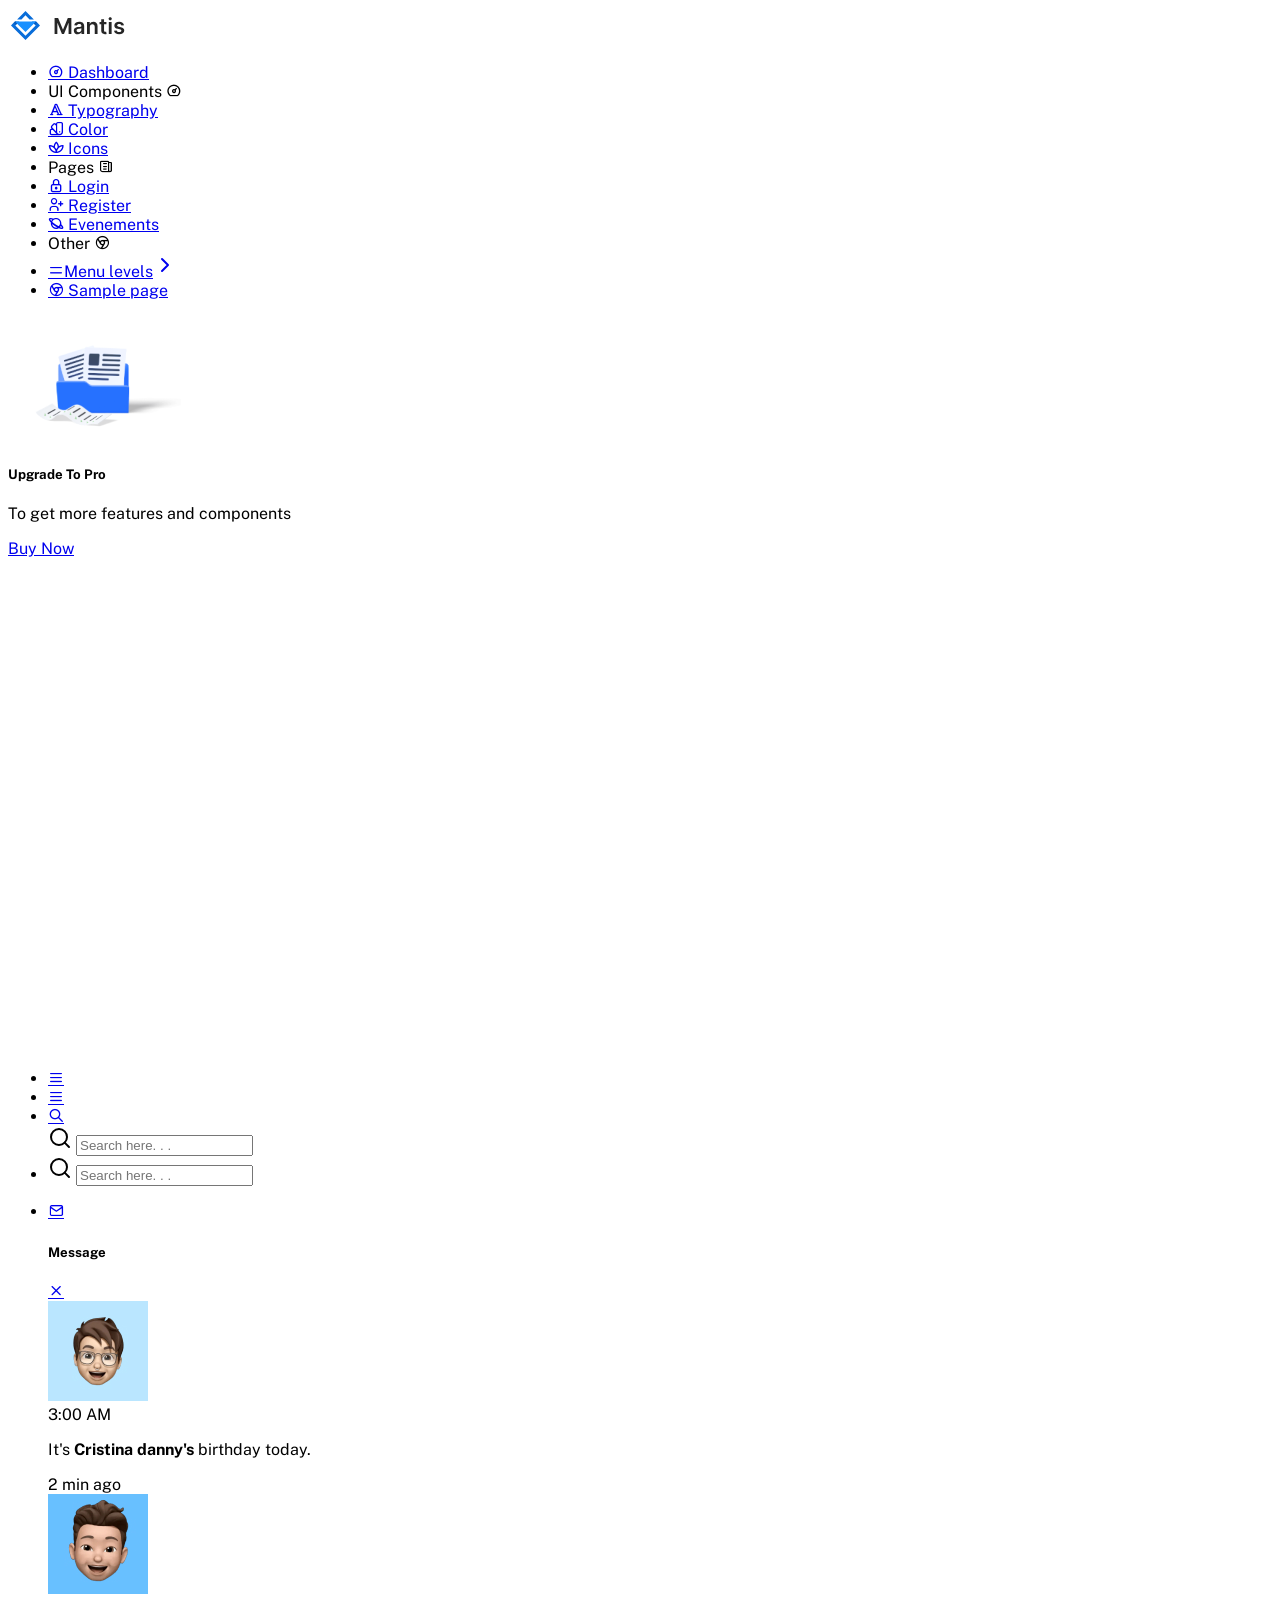
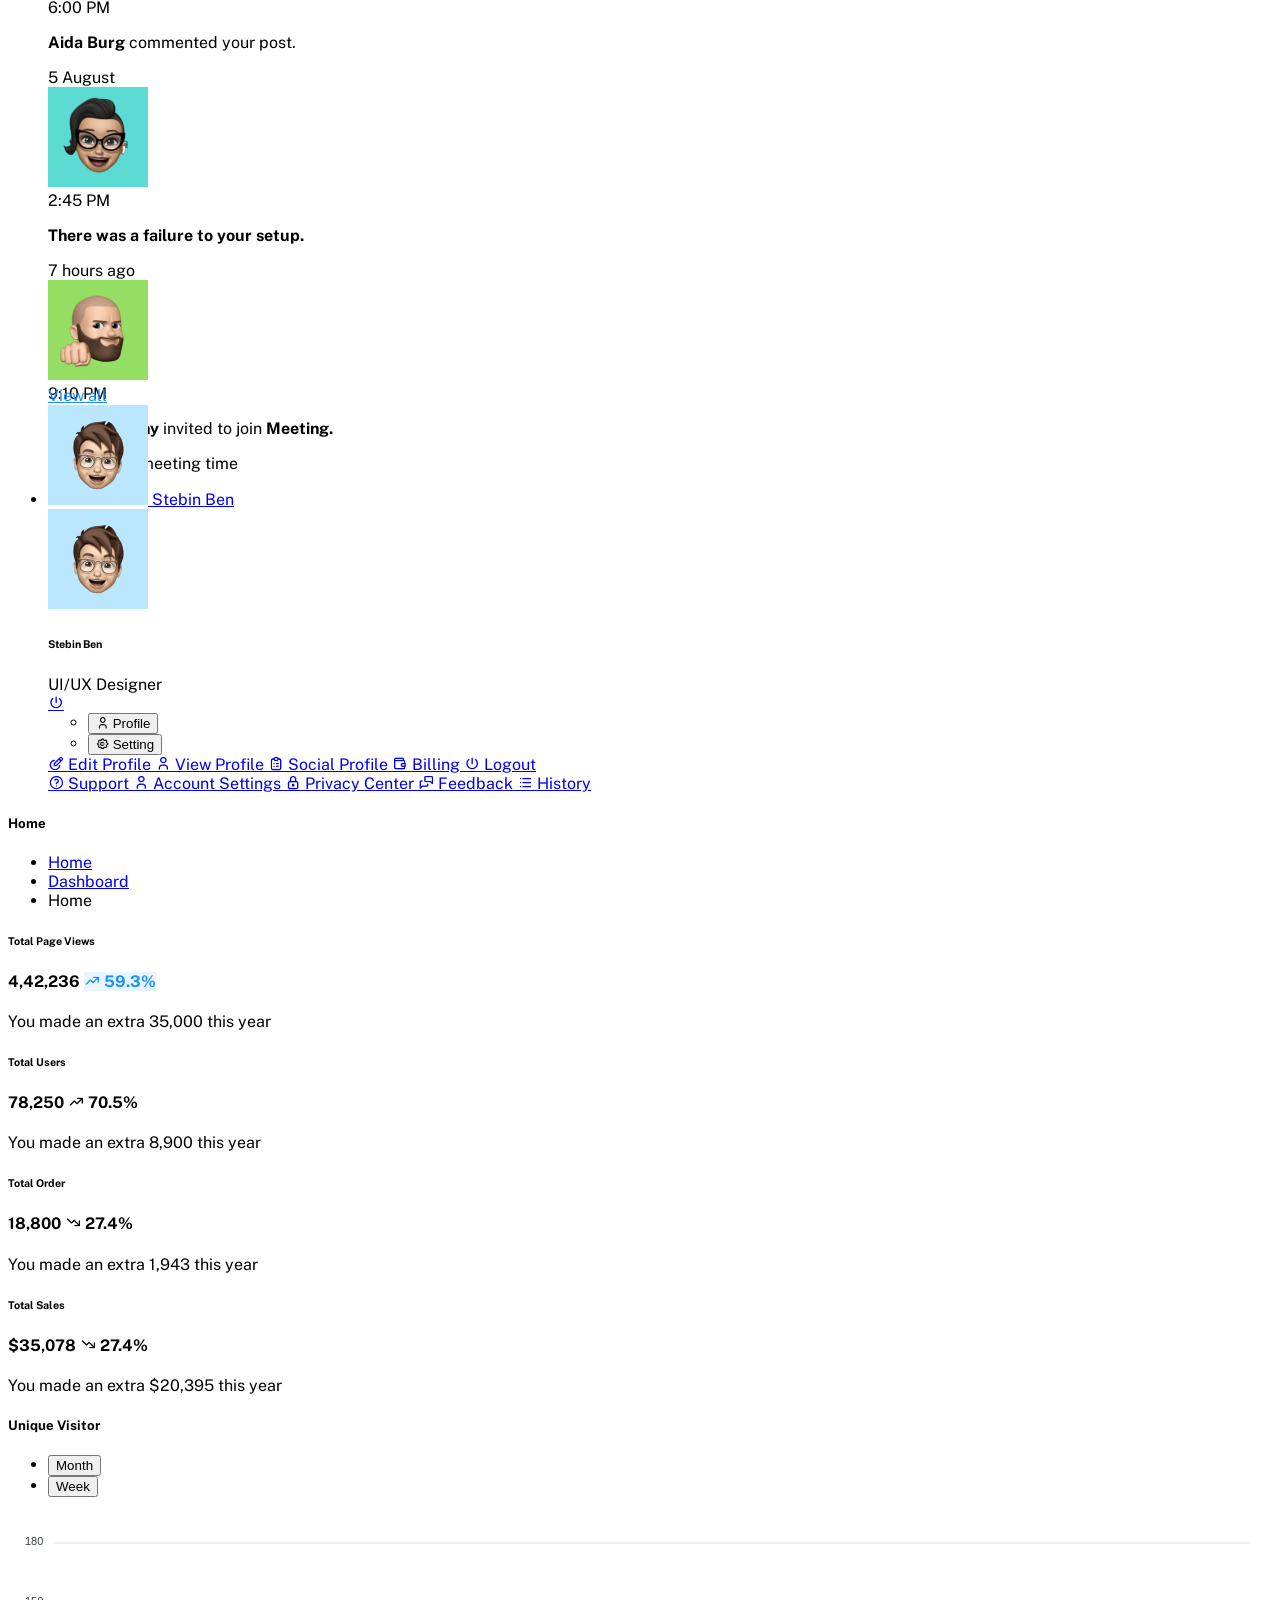
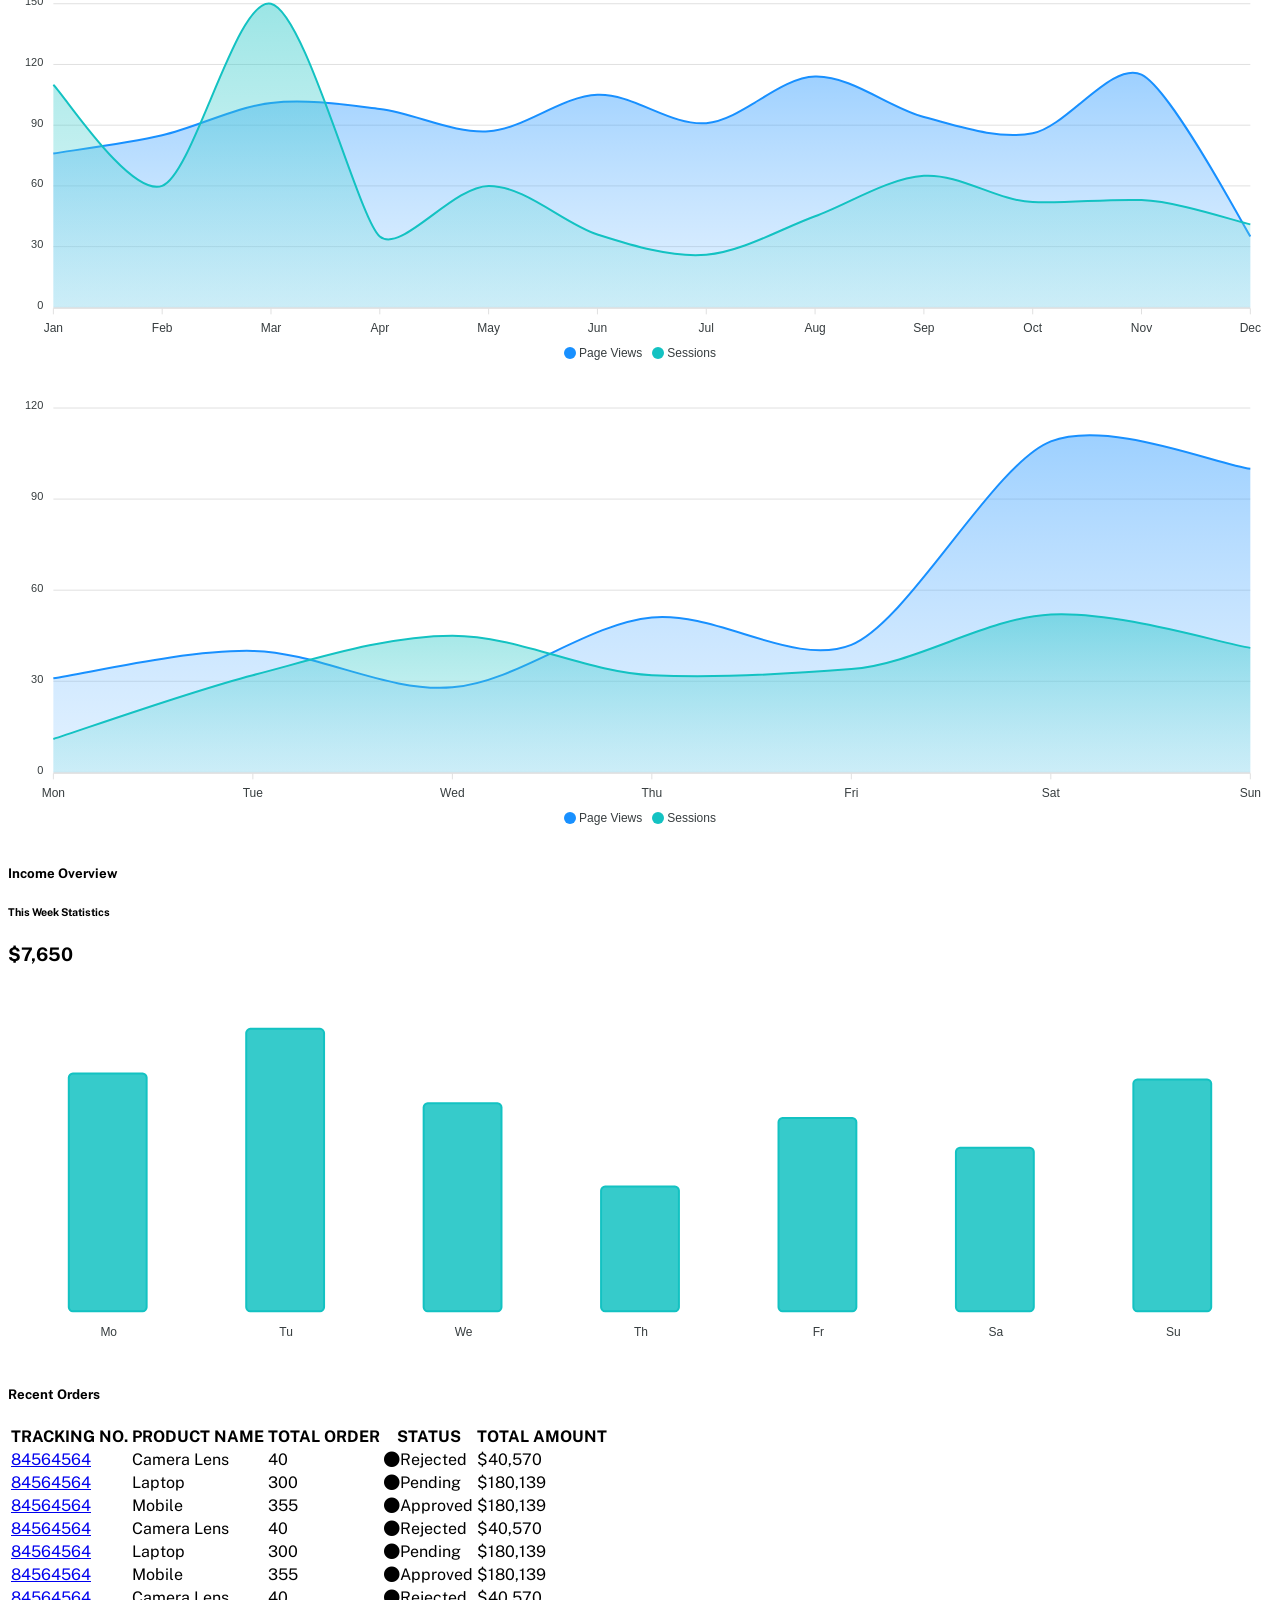
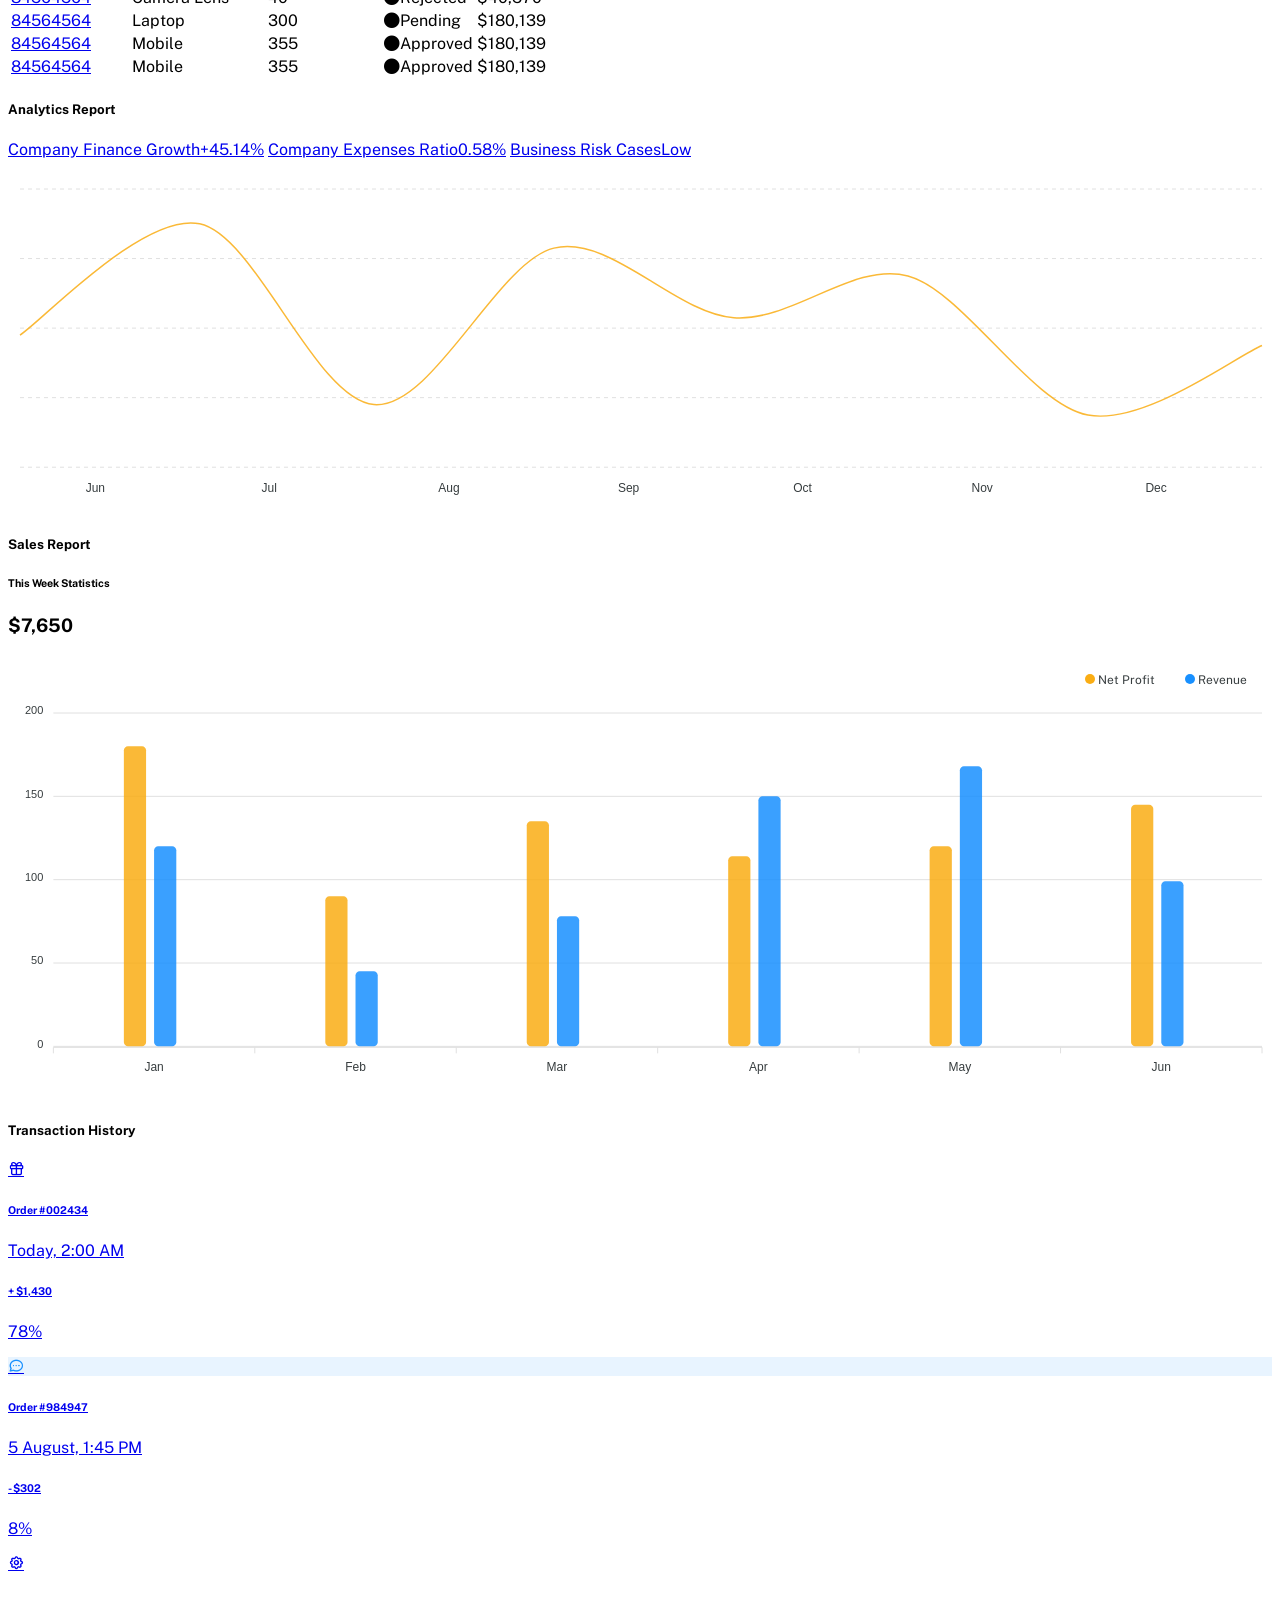
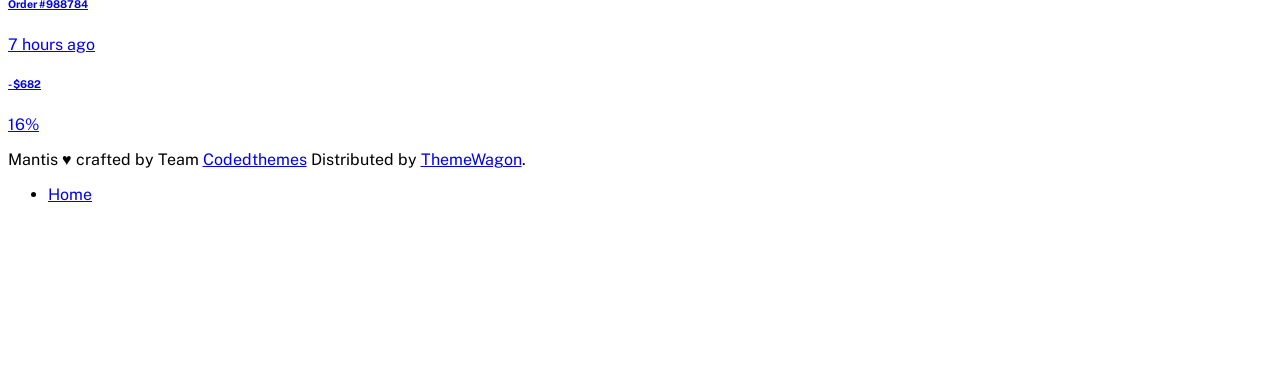
==== View/BackOffice/dashboard/index.html @ 65936fe0 "nouvelle-fonctionnalité" ====
<!DOCTYPE html>
<html lang="en">
<!-- [Head] start -->

<head>
  <title>Home | Mantis Bootstrap 5 Admin Template</title>
  <!-- [Meta] -->
  <meta charset="utf-8">
  <meta name="viewport" content="width=device-width, initial-scale=1.0, user-scalable=0, minimal-ui">
  <meta http-equiv="X-UA-Compatible" content="IE=edge">
  <meta name="description" content="Mantis is made using Bootstrap 5 design framework. Download the free admin template & use it for your project.">
  <meta name="keywords" content="Mantis, Dashboard UI Kit, Bootstrap 5, Admin Template, Admin Dashboard, CRM, CMS, Bootstrap Admin Template">
  <meta name="author" content="CodedThemes">

  <!-- [Favicon] icon -->
  <link rel="icon" href="../assets/images/favicon.svg" type="image/x-icon"> <!-- [Google Font] Family -->
<link rel="stylesheet" href="https://fonts.googleapis.com/css2?family=Public+Sans:wght@300;400;500;600;700&display=swap" id="main-font-link">
<!-- [Tabler Icons] https://tablericons.com -->
<link rel="stylesheet" href="../assets/fonts/tabler-icons.min.css" >
<!-- [Feather Icons] https://feathericons.com -->
<link rel="stylesheet" href="../assets/fonts/feather.css" >
<!-- [Font Awesome Icons] https://fontawesome.com/icons -->
<link rel="stylesheet" href="../assets/fonts/fontawesome.css" >
<!-- [Material Icons] https://fonts.google.com/icons -->
<link rel="stylesheet" href="../assets/fonts/material.css" >
<!-- [Template CSS Files] -->
<link rel="stylesheet" href="../assets/css/style.css" id="main-style-link" >
<link rel="stylesheet" href="../assets/css/style-preset.css" >

</head>
<!-- [Head] end -->
<!-- [Body] Start -->

<body data-pc-preset="preset-1" data-pc-direction="ltr" data-pc-theme="light">
  <!-- [ Pre-loader ] start -->
<div class="loader-bg">
  <div class="loader-track">
    <div class="loader-fill"></div>
  </div>
</div>
<!-- [ Pre-loader ] End -->
 <!-- [ Sidebar Menu ] start -->
<nav class="pc-sidebar">
  <div class="navbar-wrapper">
    <div class="m-header">
      <a href="../dashboard/index.html" class="b-brand text-primary">
        <!-- ========   Change your logo from here   ============ -->
        <img src="../assets/images/logo-dark.svg" class="img-fluid logo-lg" alt="logo">
      </a>
    </div>
    <div class="navbar-content">
      <ul class="pc-navbar">
        <li class="pc-item">
          <a href="../dashboard/index.html" class="pc-link">
            <span class="pc-micon"><i class="ti ti-dashboard"></i></span>
            <span class="pc-mtext">Dashboard</span>
          </a>
        </li>

        <li class="pc-item pc-caption">
          <label>UI Components</label>
          <i class="ti ti-dashboard"></i>
        </li>
        <li class="pc-item">
          <a href="../elements/bc_typography.html" class="pc-link">
            <span class="pc-micon"><i class="ti ti-typography"></i></span>
            <span class="pc-mtext">Typography</span>
          </a>
        </li>
        <li class="pc-item">
          <a href="../elements/bc_color.html" class="pc-link">
            <span class="pc-micon"><i class="ti ti-color-swatch"></i></span>
            <span class="pc-mtext">Color</span>
          </a>
        </li>
        <li class="pc-item">
          <a href="../elements/icon-tabler.html" class="pc-link">
            <span class="pc-micon"><i class="ti ti-plant-2"></i></span>
            <span class="pc-mtext">Icons</span>
          </a>
        </li>

        <li class="pc-item pc-caption">
          <label>Pages</label>
          <i class="ti ti-news"></i>
        </li>
        <li class="pc-item">
          <a href="../pages/login.html" class="pc-link">
            <span class="pc-micon"><i class="ti ti-lock"></i></span>
            <span class="pc-mtext">Login</span>
          </a>
        </li>
        <li class="pc-item">
          <a href="../pages/register.html" class="pc-link">
            <span class="pc-micon"><i class="ti ti-user-plus"></i></span>
            <span class="pc-mtext">Register</span>
          </a>
        </li>
        <li class="pc-item">
          <a href="../pages/event.php" class="pc-link">
            <span class="pc-micon"><i class="ti ti-planet"></i></span>
            <span class="pc-mtext">Evenements</span>
          </a>
        </li>

        <li class="pc-item pc-caption">
          <label>Other</label>
          <i class="ti ti-brand-chrome"></i>
        </li>
        <li class="pc-item pc-hasmenu">
          <a href="#!" class="pc-link"><span class="pc-micon"><i class="ti ti-menu"></i></span><span class="pc-mtext">Menu
              levels</span><span class="pc-arrow"><i data-feather="chevron-right"></i></span></a>
          <ul class="pc-submenu">
            <li class="pc-item"><a class="pc-link" href="#!">Level 2.1</a></li>
            <li class="pc-item pc-hasmenu">
              <a href="#!" class="pc-link">Level 2.2<span class="pc-arrow"><i data-feather="chevron-right"></i></span></a>
              <ul class="pc-submenu">
                <li class="pc-item"><a class="pc-link" href="#!">Level 3.1</a></li>
                <li class="pc-item"><a class="pc-link" href="#!">Level 3.2</a></li>
                <li class="pc-item pc-hasmenu">
                  <a href="#!" class="pc-link">Level 3.3<span class="pc-arrow"><i data-feather="chevron-right"></i></span></a>
                  <ul class="pc-submenu">
                    <li class="pc-item"><a class="pc-link" href="#!">Level 4.1</a></li>
                    <li class="pc-item"><a class="pc-link" href="#!">Level 4.2</a></li>
                  </ul>
                </li>
              </ul>
            </li>
            <li class="pc-item pc-hasmenu">
              <a href="#!" class="pc-link">Level 2.3<span class="pc-arrow"><i data-feather="chevron-right"></i></span></a>
              <ul class="pc-submenu">
                <li class="pc-item"><a class="pc-link" href="#!">Level 3.1</a></li>
                <li class="pc-item"><a class="pc-link" href="#!">Level 3.2</a></li>
                <li class="pc-item pc-hasmenu">
                  <a href="#!" class="pc-link">Level 3.3<span class="pc-arrow"><i data-feather="chevron-right"></i></span></a>
                  <ul class="pc-submenu">
                    <li class="pc-item"><a class="pc-link" href="#!">Level 4.1</a></li>
                    <li class="pc-item"><a class="pc-link" href="#!">Level 4.2</a></li>
                  </ul>
                </li>
              </ul>
            </li>
          </ul>
        </li>
        <li class="pc-item">
          <a href="../other/sample-page.html" class="pc-link">
            <span class="pc-micon"><i class="ti ti-brand-chrome"></i></span>
            <span class="pc-mtext">Sample page</span>
          </a>
        </li>
      </ul>
      <div class="card text-center">
        <div class="card-body">
          <img src="../assets/images/img-navbar-card.png" alt="images" class="img-fluid mb-2">
          <h5>Upgrade To Pro</h5>
          <p>To get more features and components</p>
          <a href="https://codedthemes.com/item/berry-bootstrap-5-admin-template/" target="_blank"
          class="btn btn-success">Buy Now</a>
        </div>
      </div>
    </div>
  </div>
</nav>
<!-- [ Sidebar Menu ] end --> <!-- [ Header Topbar ] start -->
<header class="pc-header">
  <div class="header-wrapper"> <!-- [Mobile Media Block] start -->
<div class="me-auto pc-mob-drp">
  <ul class="list-unstyled">
    <!-- ======= Menu collapse Icon ===== -->
    <li class="pc-h-item pc-sidebar-collapse">
      <a href="#" class="pc-head-link ms-0" id="sidebar-hide">
        <i class="ti ti-menu-2"></i>
      </a>
    </li>
    <li class="pc-h-item pc-sidebar-popup">
      <a href="#" class="pc-head-link ms-0" id="mobile-collapse">
        <i class="ti ti-menu-2"></i>
      </a>
    </li>
    <li class="dropdown pc-h-item d-inline-flex d-md-none">
      <a
        class="pc-head-link dropdown-toggle arrow-none m-0"
        data-bs-toggle="dropdown"
        href="#"
        role="button"
        aria-haspopup="false"
        aria-expanded="false"
      >
        <i class="ti ti-search"></i>
      </a>
      <div class="dropdown-menu pc-h-dropdown drp-search">
        <form class="px-3">
          <div class="form-group mb-0 d-flex align-items-center">
            <i data-feather="search"></i>
            <input type="search" class="form-control border-0 shadow-none" placeholder="Search here. . .">
          </div>
        </form>
      </div>
    </li>
    <li class="pc-h-item d-none d-md-inline-flex">
      <form class="header-search">
        <i data-feather="search" class="icon-search"></i>
        <input type="search" class="form-control" placeholder="Search here. . .">
      </form>
    </li>
  </ul>
</div>
<!-- [Mobile Media Block end] -->
<div class="ms-auto">
  <ul class="list-unstyled">
    <li class="dropdown pc-h-item">
      <a
        class="pc-head-link dropdown-toggle arrow-none me-0"
        data-bs-toggle="dropdown"
        href="#"
        role="button"
        aria-haspopup="false"
        aria-expanded="false"
      >
        <i class="ti ti-mail"></i>
      </a>
      <div class="dropdown-menu dropdown-notification dropdown-menu-end pc-h-dropdown">
        <div class="dropdown-header d-flex align-items-center justify-content-between">
          <h5 class="m-0">Message</h5>
          <a href="#!" class="pc-head-link bg-transparent"><i class="ti ti-x text-danger"></i></a>
        </div>
        <div class="dropdown-divider"></div>
        <div class="dropdown-header px-0 text-wrap header-notification-scroll position-relative" style="max-height: calc(100vh - 215px)">
          <div class="list-group list-group-flush w-100">
            <a class="list-group-item list-group-item-action">
              <div class="d-flex">
                <div class="flex-shrink-0">
                  <img src="../assets/images/user/avatar-2.jpg" alt="user-image" class="user-avtar">
                </div>
                <div class="flex-grow-1 ms-1">
                  <span class="float-end text-muted">3:00 AM</span>
                  <p class="text-body mb-1">It's <b>Cristina danny's</b> birthday today.</p>
                  <span class="text-muted">2 min ago</span>
                </div>
              </div>
            </a>
            <a class="list-group-item list-group-item-action">
              <div class="d-flex">
                <div class="flex-shrink-0">
                  <img src="../assets/images/user/avatar-1.jpg" alt="user-image" class="user-avtar">
                </div>
                <div class="flex-grow-1 ms-1">
                  <span class="float-end text-muted">6:00 PM</span>
                  <p class="text-body mb-1"><b>Aida Burg</b> commented your post.</p>
                  <span class="text-muted">5 August</span>
                </div>
              </div>
            </a>
            <a class="list-group-item list-group-item-action">
              <div class="d-flex">
                <div class="flex-shrink-0">
                  <img src="../assets/images/user/avatar-3.jpg" alt="user-image" class="user-avtar">
                </div>
                <div class="flex-grow-1 ms-1">
                  <span class="float-end text-muted">2:45 PM</span>
                  <p class="text-body mb-1"><b>There was a failure to your setup.</b></p>
                  <span class="text-muted">7 hours ago</span>
                </div>
              </div>
            </a>
            <a class="list-group-item list-group-item-action">
              <div class="d-flex">
                <div class="flex-shrink-0">
                  <img src="../assets/images/user/avatar-4.jpg" alt="user-image" class="user-avtar">
                </div>
                <div class="flex-grow-1 ms-1">
                  <span class="float-end text-muted">9:10 PM</span>
                  <p class="text-body mb-1"><b>Cristina Danny </b> invited to join <b> Meeting.</b></p>
                  <span class="text-muted">Daily scrum meeting time</span>
                </div>
              </div>
            </a>
          </div>
        </div>
        <div class="dropdown-divider"></div>
        <div class="text-center py-2">
          <a href="#!" class="link-primary">View all</a>
        </div>
      </div>
    </li>
    <li class="dropdown pc-h-item header-user-profile">
      <a
        class="pc-head-link dropdown-toggle arrow-none me-0"
        data-bs-toggle="dropdown"
        href="#"
        role="button"
        aria-haspopup="false"
        data-bs-auto-close="outside"
        aria-expanded="false"
      >
        <img src="../assets/images/user/avatar-2.jpg" alt="user-image" class="user-avtar">
        <span>Stebin Ben</span>
      </a>
      <div class="dropdown-menu dropdown-user-profile dropdown-menu-end pc-h-dropdown">
        <div class="dropdown-header">
          <div class="d-flex mb-1">
            <div class="flex-shrink-0">
              <img src="../assets/images/user/avatar-2.jpg" alt="user-image" class="user-avtar wid-35">
            </div>
            <div class="flex-grow-1 ms-3">
              <h6 class="mb-1">Stebin Ben</h6>
              <span>UI/UX Designer</span>
            </div>
            <a href="#!" class="pc-head-link bg-transparent"><i class="ti ti-power text-danger"></i></a>
          </div>
        </div>
        <ul class="nav drp-tabs nav-fill nav-tabs" id="mydrpTab" role="tablist">
          <li class="nav-item" role="presentation">
            <button
              class="nav-link active"
              id="drp-t1"
              data-bs-toggle="tab"
              data-bs-target="#drp-tab-1"
              type="button"
              role="tab"
              aria-controls="drp-tab-1"
              aria-selected="true"
              ><i class="ti ti-user"></i> Profile</button
            >
          </li>
          <li class="nav-item" role="presentation">
            <button
              class="nav-link"
              id="drp-t2"
              data-bs-toggle="tab"
              data-bs-target="#drp-tab-2"
              type="button"
              role="tab"
              aria-controls="drp-tab-2"
              aria-selected="false"
              ><i class="ti ti-settings"></i> Setting</button
            >
          </li>
        </ul>
        <div class="tab-content" id="mysrpTabContent">
          <div class="tab-pane fade show active" id="drp-tab-1" role="tabpanel" aria-labelledby="drp-t1" tabindex="0">
            <a href="#!" class="dropdown-item">
              <i class="ti ti-edit-circle"></i>
              <span>Edit Profile</span>
            </a>
            <a href="#!" class="dropdown-item">
              <i class="ti ti-user"></i>
              <span>View Profile</span>
            </a>
            <a href="#!" class="dropdown-item">
              <i class="ti ti-clipboard-list"></i>
              <span>Social Profile</span>
            </a>
            <a href="#!" class="dropdown-item">
              <i class="ti ti-wallet"></i>
              <span>Billing</span>
            </a>
            <a href="#!" class="dropdown-item">
              <i class="ti ti-power"></i>
              <span>Logout</span>
            </a>
          </div>
          <div class="tab-pane fade" id="drp-tab-2" role="tabpanel" aria-labelledby="drp-t2" tabindex="0">
            <a href="#!" class="dropdown-item">
              <i class="ti ti-help"></i>
              <span>Support</span>
            </a>
            <a href="#!" class="dropdown-item">
              <i class="ti ti-user"></i>
              <span>Account Settings</span>
            </a>
            <a href="#!" class="dropdown-item">
              <i class="ti ti-lock"></i>
              <span>Privacy Center</span>
            </a>
            <a href="#!" class="dropdown-item">
              <i class="ti ti-messages"></i>
              <span>Feedback</span>
            </a>
            <a href="#!" class="dropdown-item">
              <i class="ti ti-list"></i>
              <span>History</span>
            </a>
          </div>
        </div>
      </div>
    </li>
  </ul>
</div>
 </div>
</header>
<!-- [ Header ] end -->



  <!-- [ Main Content ] start -->
  <div class="pc-container">
    <div class="pc-content">
      <!-- [ breadcrumb ] start -->
      <div class="page-header">
        <div class="page-block">
          <div class="row align-items-center">
            <div class="col-md-12">
              <div class="page-header-title">
                <h5 class="m-b-10">Home</h5>
              </div>
              <ul class="breadcrumb">
                <li class="breadcrumb-item"><a href="../dashboard/index.html">Home</a></li>
                <li class="breadcrumb-item"><a href="javascript: void(0)">Dashboard</a></li>
                <li class="breadcrumb-item" aria-current="page">Home</li>
              </ul>
            </div>
          </div>
        </div>
      </div>
      <!-- [ breadcrumb ] end -->
      <!-- [ Main Content ] start -->
      <div class="row">
        <!-- [ sample-page ] start -->
        <div class="col-md-6 col-xl-3">
          <div class="card">
            <div class="card-body">
              <h6 class="mb-2 f-w-400 text-muted">Total Page Views</h6>
              <h4 class="mb-3">4,42,236 <span class="badge bg-light-primary border border-primary"><i
                    class="ti ti-trending-up"></i> 59.3%</span></h4>
              <p class="mb-0 text-muted text-sm">You made an extra <span class="text-primary">35,000</span> this year
              </p>
            </div>
          </div>
        </div>
        <div class="col-md-6 col-xl-3">
          <div class="card">
            <div class="card-body">
              <h6 class="mb-2 f-w-400 text-muted">Total Users</h6>
              <h4 class="mb-3">78,250 <span class="badge bg-light-success border border-success"><i
                    class="ti ti-trending-up"></i> 70.5%</span></h4>
              <p class="mb-0 text-muted text-sm">You made an extra <span class="text-success">8,900</span> this year</p>
            </div>
          </div>
        </div>
        <div class="col-md-6 col-xl-3">
          <div class="card">
            <div class="card-body">
              <h6 class="mb-2 f-w-400 text-muted">Total Order</h6>
              <h4 class="mb-3">18,800 <span class="badge bg-light-warning border border-warning"><i
                    class="ti ti-trending-down"></i> 27.4%</span></h4>
              <p class="mb-0 text-muted text-sm">You made an extra <span class="text-warning">1,943</span> this year</p>
            </div>
          </div>
        </div>
        <div class="col-md-6 col-xl-3">
          <div class="card">
            <div class="card-body">
              <h6 class="mb-2 f-w-400 text-muted">Total Sales</h6>
              <h4 class="mb-3">$35,078 <span class="badge bg-light-danger border border-danger"><i
                    class="ti ti-trending-down"></i> 27.4%</span></h4>
              <p class="mb-0 text-muted text-sm">You made an extra <span class="text-danger">$20,395</span> this year
              </p>
            </div>
          </div>
        </div>

        <div class="col-md-12 col-xl-8">
          <div class="d-flex align-items-center justify-content-between mb-3">
            <h5 class="mb-0">Unique Visitor</h5>
            <ul class="nav nav-pills justify-content-end mb-0" id="chart-tab-tab" role="tablist">
              <li class="nav-item" role="presentation">
                <button class="nav-link" id="chart-tab-home-tab" data-bs-toggle="pill" data-bs-target="#chart-tab-home"
                  type="button" role="tab" aria-controls="chart-tab-home" aria-selected="true">Month</button>
              </li>
              <li class="nav-item" role="presentation">
                <button class="nav-link active" id="chart-tab-profile-tab" data-bs-toggle="pill"
                  data-bs-target="#chart-tab-profile" type="button" role="tab" aria-controls="chart-tab-profile"
                  aria-selected="false">Week</button>
              </li>
            </ul>
          </div>
          <div class="card">
            <div class="card-body">
              <div class="tab-content" id="chart-tab-tabContent">
                <div class="tab-pane" id="chart-tab-home" role="tabpanel" aria-labelledby="chart-tab-home-tab"
                  tabindex="0">
                  <div id="visitor-chart-1"></div>
                </div>
                <div class="tab-pane show active" id="chart-tab-profile" role="tabpanel"
                  aria-labelledby="chart-tab-profile-tab" tabindex="0">
                  <div id="visitor-chart"></div>
                </div>
              </div>
            </div>
          </div>
        </div>
        <div class="col-md-12 col-xl-4">
          <h5 class="mb-3">Income Overview</h5>
          <div class="card">
            <div class="card-body">
              <h6 class="mb-2 f-w-400 text-muted">This Week Statistics</h6>
              <h3 class="mb-3">$7,650</h3>
              <div id="income-overview-chart"></div>
            </div>
          </div>
        </div>

        <div class="col-md-12 col-xl-8">
          <h5 class="mb-3">Recent Orders</h5>
          <div class="card tbl-card">
            <div class="card-body">
              <div class="table-responsive">
                <table class="table table-hover table-borderless mb-0">
                  <thead>
                    <tr>
                      <th>TRACKING NO.</th>
                      <th>PRODUCT NAME</th>
                      <th>TOTAL ORDER</th>
                      <th>STATUS</th>
                      <th class="text-end">TOTAL AMOUNT</th>
                    </tr>
                  </thead>
                  <tbody>
                    <tr>
                      <td><a href="#" class="text-muted">84564564</a></td>
                      <td>Camera Lens</td>
                      <td>40</td>
                      <td><span class="d-flex align-items-center gap-2"><i
                            class="fas fa-circle text-danger f-10 m-r-5"></i>Rejected</span>
                      </td>
                      <td class="text-end">$40,570</td>
                    </tr>
                    <tr>
                      <td><a href="#" class="text-muted">84564564</a></td>
                      <td>Laptop</td>
                      <td>300</td>
                      <td><span class="d-flex align-items-center gap-2"><i
                            class="fas fa-circle text-warning f-10 m-r-5"></i>Pending</span>
                      </td>
                      <td class="text-end">$180,139</td>
                    </tr>
                    <tr>
                      <td><a href="#" class="text-muted">84564564</a></td>
                      <td>Mobile</td>
                      <td>355</td>
                      <td><span class="d-flex align-items-center gap-2"><i
                            class="fas fa-circle text-success f-10 m-r-5"></i>Approved</span></td>
                      <td class="text-end">$180,139</td>
                    </tr>
                    <tr>
                      <td><a href="#" class="text-muted">84564564</a></td>
                      <td>Camera Lens</td>
                      <td>40</td>
                      <td><span class="d-flex align-items-center gap-2"><i
                            class="fas fa-circle text-danger f-10 m-r-5"></i>Rejected</span>
                      </td>
                      <td class="text-end">$40,570</td>
                    </tr>
                    <tr>
                      <td><a href="#" class="text-muted">84564564</a></td>
                      <td>Laptop</td>
                      <td>300</td>
                      <td><span class="d-flex align-items-center gap-2"><i
                            class="fas fa-circle text-warning f-10 m-r-5"></i>Pending</span>
                      </td>
                      <td class="text-end">$180,139</td>
                    </tr>
                    <tr>
                      <td><a href="#" class="text-muted">84564564</a></td>
                      <td>Mobile</td>
                      <td>355</td>
                      <td><span class="d-flex align-items-center gap-2"><i
                            class="fas fa-circle text-success f-10 m-r-5"></i>Approved</span></td>
                      <td class="text-end">$180,139</td>
                    </tr>
                    <tr>
                      <td><a href="#" class="text-muted">84564564</a></td>
                      <td>Camera Lens</td>
                      <td>40</td>
                      <td><span class="d-flex align-items-center gap-2"><i
                            class="fas fa-circle text-danger f-10 m-r-5"></i>Rejected</span>
                      </td>
                      <td class="text-end">$40,570</td>
                    </tr>
                    <tr>
                      <td><a href="#" class="text-muted">84564564</a></td>
                      <td>Laptop</td>
                      <td>300</td>
                      <td><span class="d-flex align-items-center gap-2"><i
                            class="fas fa-circle text-warning f-10 m-r-5"></i>Pending</span>
                      </td>
                      <td class="text-end">$180,139</td>
                    </tr>
                    <tr>
                      <td><a href="#" class="text-muted">84564564</a></td>
                      <td>Mobile</td>
                      <td>355</td>
                      <td><span class="d-flex align-items-center gap-2"><i
                            class="fas fa-circle text-success f-10 m-r-5"></i>Approved</span></td>
                      <td class="text-end">$180,139</td>
                    </tr>
                    <tr>
                      <td><a href="#" class="text-muted">84564564</a></td>
                      <td>Mobile</td>
                      <td>355</td>
                      <td><span class="d-flex align-items-center gap-2"><i
                            class="fas fa-circle text-success f-10 m-r-5"></i>Approved</span></td>
                      <td class="text-end">$180,139</td>
                    </tr>
                  </tbody>
                </table>
              </div>
            </div>
          </div>
        </div>
        <div class="col-md-12 col-xl-4">
          <h5 class="mb-3">Analytics Report</h5>
          <div class="card">
            <div class="list-group list-group-flush">
              <a href="#"
                class="list-group-item list-group-item-action d-flex align-items-center justify-content-between">Company
                Finance Growth<span class="h5 mb-0">+45.14%</span></a>
              <a href="#"
                class="list-group-item list-group-item-action d-flex align-items-center justify-content-between">Company
                Expenses Ratio<span class="h5 mb-0">0.58%</span></a>
              <a href="#"
                class="list-group-item list-group-item-action d-flex align-items-center justify-content-between">Business
                Risk Cases<span class="h5 mb-0">Low</span></a>
            </div>
            <div class="card-body px-2">
              <div id="analytics-report-chart"></div>
            </div>
          </div>
        </div>

        <div class="col-md-12 col-xl-8">
          <h5 class="mb-3">Sales Report</h5>
          <div class="card">
            <div class="card-body">
              <h6 class="mb-2 f-w-400 text-muted">This Week Statistics</h6>
              <h3 class="mb-0">$7,650</h3>
              <div id="sales-report-chart"></div>
            </div>
          </div>
        </div>
        <div class="col-md-12 col-xl-4">
          <h5 class="mb-3">Transaction History</h5>
          <div class="card">
            <div class="list-group list-group-flush">
              <a href="#" class="list-group-item list-group-item-action">
                <div class="d-flex">
                  <div class="flex-shrink-0">
                    <div class="avtar avtar-s rounded-circle text-success bg-light-success">
                      <i class="ti ti-gift f-18"></i>
                    </div>
                  </div>
                  <div class="flex-grow-1 ms-3">
                    <h6 class="mb-1">Order #002434</h6>
                    <p class="mb-0 text-muted">Today, 2:00 AM</P>
                  </div>
                  <div class="flex-shrink-0 text-end">
                    <h6 class="mb-1">+ $1,430</h6>
                    <p class="mb-0 text-muted">78%</P>
                  </div>
                </div>
              </a>
              <a href="#" class="list-group-item list-group-item-action">
                <div class="d-flex">
                  <div class="flex-shrink-0">
                    <div class="avtar avtar-s rounded-circle text-primary bg-light-primary">
                      <i class="ti ti-message-circle f-18"></i>
                    </div>
                  </div>
                  <div class="flex-grow-1 ms-3">
                    <h6 class="mb-1">Order #984947</h6>
                    <p class="mb-0 text-muted">5 August, 1:45 PM</P>
                  </div>
                  <div class="flex-shrink-0 text-end">
                    <h6 class="mb-1">- $302</h6>
                    <p class="mb-0 text-muted">8%</P>
                  </div>
                </div>
              </a>
              <a href="#" class="list-group-item list-group-item-action">
                <div class="d-flex">
                  <div class="flex-shrink-0">
                    <div class="avtar avtar-s rounded-circle text-danger bg-light-danger">
                      <i class="ti ti-settings f-18"></i>
                    </div>
                  </div>
                  <div class="flex-grow-1 ms-3">
                    <h6 class="mb-1">Order #988784</h6>
                    <p class="mb-0 text-muted">7 hours ago</P>
                  </div>
                  <div class="flex-shrink-0 text-end">
                    <h6 class="mb-1">- $682</h6>
                    <p class="mb-0 text-muted">16%</P>
                  </div>
                </div>
              </a>
            </div>
          </div>
        </div>
      </div>
    </div>
  </div>
  <!-- [ Main Content ] end -->
  <footer class="pc-footer">
    <div class="footer-wrapper container-fluid">
      <div class="row">
        <div class="col-sm my-1">
          <p class="m-0"
            >Mantis &#9829; crafted by Team <a href="https://themeforest.net/user/codedthemes" target="_blank">Codedthemes</a> Distributed by <a href="https://themewagon.com/">ThemeWagon</a>.</p
          >
        </div>
        <div class="col-auto my-1">
          <ul class="list-inline footer-link mb-0">
            <li class="list-inline-item"><a href="../index.html">Home</a></li>
          </ul>
        </div>
      </div>
    </div>
  </footer>

  <!-- [Page Specific JS] start -->
  <script src="../assets/js/plugins/apexcharts.min.js"></script>
  <script src="../assets/js/pages/dashboard-default.js"></script>
  <!-- [Page Specific JS] end -->
  <!-- Required Js -->
  <script src="../assets/js/plugins/popper.min.js"></script>
  <script src="../assets/js/plugins/simplebar.min.js"></script>
  <script src="../assets/js/plugins/bootstrap.min.js"></script>
  <script src="../assets/js/fonts/custom-font.js"></script>
  <script src="../assets/js/pcoded.js"></script>
  <script src="../assets/js/plugins/feather.min.js"></script>

  
  
  
  
  <script>layout_change('light');</script>
  
  
  
  
  <script>change_box_container('false');</script>
  
  
  
  <script>layout_rtl_change('false');</script>
  
  
  <script>preset_change("preset-1");</script>
  
  
  <script>font_change("Public-Sans");</script>
  
    

</body>
<!-- [Body] end -->

</html>
---- View/BackOffice/assets/fonts/feather.css ----
@font-face {
  font-family: 'feather';
  src: url('feather/feather.eot?t=1525787366991'); /* IE9*/
  src: url('feather/feather.eot?t=1525787366991#iefix') format('embedded-opentype'),
    /* IE6-IE8 */ url('feather/feather.woff?t=1525787366991') format('woff'),
    /* chrome, firefox */ url('feather/feather.ttf?t=1525787366991') format('truetype'),
    /* chrome, firefox, opera, Safari, Android, iOS 4.2+*/ url('feather/feather.svg?t=1525787366991#feather') format('svg'); /* iOS 4.1- */
}

.feather {
  /* use !important to prevent issues with browser extensions that change fonts */
  font-family: 'feather' !important;
  speak: none;
  font-style: normal;
  font-weight: normal;
  font-variant: normal;
  text-transform: none;
  line-height: 1;

  /* Better Font Rendering =========== */
  -webkit-font-smoothing: antialiased;
  -moz-osx-font-smoothing: grayscale;
}

.icon-alert-octagon:before {
  content: '\e81b';
}

.icon-alert-circle:before {
  content: '\e81c';
}

.icon-activity:before {
  content: '\e81d';
}

.icon-alert-triangle:before {
  content: '\e81e';
}

.icon-align-center:before {
  content: '\e81f';
}

.icon-airplay:before {
  content: '\e820';
}

.icon-align-justify:before {
  content: '\e821';
}

.icon-align-left:before {
  content: '\e822';
}

.icon-align-right:before {
  content: '\e823';
}

.icon-arrow-down-left:before {
  content: '\e824';
}

.icon-arrow-down-right:before {
  content: '\e825';
}

.icon-anchor:before {
  content: '\e826';
}

.icon-aperture:before {
  content: '\e827';
}

.icon-arrow-left:before {
  content: '\e828';
}

.icon-arrow-right:before {
  content: '\e829';
}

.icon-arrow-down:before {
  content: '\e82a';
}

.icon-arrow-up-left:before {
  content: '\e82b';
}

.icon-arrow-up-right:before {
  content: '\e82c';
}

.icon-arrow-up:before {
  content: '\e82d';
}

.icon-award:before {
  content: '\e82e';
}

.icon-bar-chart:before {
  content: '\e82f';
}

.icon-at-sign:before {
  content: '\e830';
}

.icon-bar-chart-2:before {
  content: '\e831';
}

.icon-battery-charging:before {
  content: '\e832';
}

.icon-bell-off:before {
  content: '\e833';
}

.icon-battery:before {
  content: '\e834';
}

.icon-bluetooth:before {
  content: '\e835';
}

.icon-bell:before {
  content: '\e836';
}

.icon-book:before {
  content: '\e837';
}

.icon-briefcase:before {
  content: '\e838';
}

.icon-camera-off:before {
  content: '\e839';
}

.icon-calendar:before {
  content: '\e83a';
}

.icon-bookmark:before {
  content: '\e83b';
}

.icon-box:before {
  content: '\e83c';
}

.icon-camera:before {
  content: '\e83d';
}

.icon-check-circle:before {
  content: '\e83e';
}

.icon-check:before {
  content: '\e83f';
}

.icon-check-square:before {
  content: '\e840';
}

.icon-cast:before {
  content: '\e841';
}

.icon-chevron-down:before {
  content: '\e842';
}

.icon-chevron-left:before {
  content: '\e843';
}

.icon-chevron-right:before {
  content: '\e844';
}

.icon-chevron-up:before {
  content: '\e845';
}

.icon-chevrons-down:before {
  content: '\e846';
}

.icon-chevrons-right:before {
  content: '\e847';
}

.icon-chevrons-up:before {
  content: '\e848';
}

.icon-chevrons-left:before {
  content: '\e849';
}

.icon-circle:before {
  content: '\e84a';
}

.icon-clipboard:before {
  content: '\e84b';
}

.icon-chrome:before {
  content: '\e84c';
}

.icon-clock:before {
  content: '\e84d';
}

.icon-cloud-lightning:before {
  content: '\e84e';
}

.icon-cloud-drizzle:before {
  content: '\e84f';
}

.icon-cloud-rain:before {
  content: '\e850';
}

.icon-cloud-off:before {
  content: '\e851';
}

.icon-codepen:before {
  content: '\e852';
}

.icon-cloud-snow:before {
  content: '\e853';
}

.icon-compass:before {
  content: '\e854';
}

.icon-copy:before {
  content: '\e855';
}

.icon-corner-down-right:before {
  content: '\e856';
}

.icon-corner-down-left:before {
  content: '\e857';
}

.icon-corner-left-down:before {
  content: '\e858';
}

.icon-corner-left-up:before {
  content: '\e859';
}

.icon-corner-up-left:before {
  content: '\e85a';
}

.icon-corner-up-right:before {
  content: '\e85b';
}

.icon-corner-right-down:before {
  content: '\e85c';
}

.icon-corner-right-up:before {
  content: '\e85d';
}

.icon-cpu:before {
  content: '\e85e';
}

.icon-credit-card:before {
  content: '\e85f';
}

.icon-crosshair:before {
  content: '\e860';
}

.icon-disc:before {
  content: '\e861';
}

.icon-delete:before {
  content: '\e862';
}

.icon-download-cloud:before {
  content: '\e863';
}

.icon-download:before {
  content: '\e864';
}

.icon-droplet:before {
  content: '\e865';
}

.icon-edit-2:before {
  content: '\e866';
}

.icon-edit:before {
  content: '\e867';
}

.icon-edit-1:before {
  content: '\e868';
}

.icon-external-link:before {
  content: '\e869';
}

.icon-eye:before {
  content: '\e86a';
}

.icon-feather:before {
  content: '\e86b';
}

.icon-facebook:before {
  content: '\e86c';
}

.icon-file-minus:before {
  content: '\e86d';
}

.icon-eye-off:before {
  content: '\e86e';
}

.icon-fast-forward:before {
  content: '\e86f';
}

.icon-file-text:before {
  content: '\e870';
}

.icon-film:before {
  content: '\e871';
}

.icon-file:before {
  content: '\e872';
}

.icon-file-plus:before {
  content: '\e873';
}

.icon-folder:before {
  content: '\e874';
}

.icon-filter:before {
  content: '\e875';
}

.icon-flag:before {
  content: '\e876';
}

.icon-globe:before {
  content: '\e877';
}

.icon-grid:before {
  content: '\e878';
}

.icon-heart:before {
  content: '\e879';
}

.icon-home:before {
  content: '\e87a';
}

.icon-github:before {
  content: '\e87b';
}

.icon-image:before {
  content: '\e87c';
}

.icon-inbox:before {
  content: '\e87d';
}

.icon-layers:before {
  content: '\e87e';
}

.icon-info:before {
  content: '\e87f';
}

.icon-instagram:before {
  content: '\e880';
}

.icon-layout:before {
  content: '\e881';
}

.icon-link-2:before {
  content: '\e882';
}

.icon-life-buoy:before {
  content: '\e883';
}

.icon-link:before {
  content: '\e884';
}

.icon-log-in:before {
  content: '\e885';
}

.icon-list:before {
  content: '\e886';
}

.icon-lock:before {
  content: '\e887';
}

.icon-log-out:before {
  content: '\e888';
}

.icon-loader:before {
  content: '\e889';
}

.icon-mail:before {
  content: '\e88a';
}

.icon-maximize-2:before {
  content: '\e88b';
}

.icon-map:before {
  content: '\e88c';
}

.icon-map-pin:before {
  content: '\e88e';
}

.icon-menu:before {
  content: '\e88f';
}

.icon-message-circle:before {
  content: '\e890';
}

.icon-message-square:before {
  content: '\e891';
}

.icon-minimize-2:before {
  content: '\e892';
}

.icon-mic-off:before {
  content: '\e893';
}

.icon-minus-circle:before {
  content: '\e894';
}

.icon-mic:before {
  content: '\e895';
}

.icon-minus-square:before {
  content: '\e896';
}

.icon-minus:before {
  content: '\e897';
}

.icon-moon:before {
  content: '\e898';
}

.icon-monitor:before {
  content: '\e899';
}

.icon-more-vertical:before {
  content: '\e89a';
}

.icon-more-horizontal:before {
  content: '\e89b';
}

.icon-move:before {
  content: '\e89c';
}

.icon-music:before {
  content: '\e89d';
}

.icon-navigation-2:before {
  content: '\e89e';
}

.icon-navigation:before {
  content: '\e89f';
}

.icon-octagon:before {
  content: '\e8a0';
}

.icon-package:before {
  content: '\e8a1';
}

.icon-pause-circle:before {
  content: '\e8a2';
}

.icon-pause:before {
  content: '\e8a3';
}

.icon-percent:before {
  content: '\e8a4';
}

.icon-phone-call:before {
  content: '\e8a5';
}

.icon-phone-forwarded:before {
  content: '\e8a6';
}

.icon-phone-missed:before {
  content: '\e8a7';
}

.icon-phone-off:before {
  content: '\e8a8';
}

.icon-phone-incoming:before {
  content: '\e8a9';
}

.icon-phone:before {
  content: '\e8aa';
}

.icon-phone-outgoing:before {
  content: '\e8ab';
}

.icon-pie-chart:before {
  content: '\e8ac';
}

.icon-play-circle:before {
  content: '\e8ad';
}

.icon-play:before {
  content: '\e8ae';
}

.icon-plus-square:before {
  content: '\e8af';
}

.icon-plus-circle:before {
  content: '\e8b0';
}

.icon-plus:before {
  content: '\e8b1';
}

.icon-pocket:before {
  content: '\e8b2';
}

.icon-printer:before {
  content: '\e8b3';
}

.icon-power:before {
  content: '\e8b4';
}

.icon-radio:before {
  content: '\e8b5';
}

.icon-repeat:before {
  content: '\e8b6';
}

.icon-refresh-ccw:before {
  content: '\e8b7';
}

.icon-rewind:before {
  content: '\e8b8';
}

.icon-rotate-ccw:before {
  content: '\e8b9';
}

.icon-refresh-cw:before {
  content: '\e8ba';
}

.icon-rotate-cw:before {
  content: '\e8bb';
}

.icon-save:before {
  content: '\e8bc';
}

.icon-search:before {
  content: '\e8bd';
}

.icon-server:before {
  content: '\e8be';
}

.icon-scissors:before {
  content: '\e8bf';
}

.icon-share-2:before {
  content: '\e8c0';
}

.icon-share:before {
  content: '\e8c1';
}

.icon-shield:before {
  content: '\e8c2';
}

.icon-settings:before {
  content: '\e8c3';
}

.icon-skip-back:before {
  content: '\e8c4';
}

.icon-shuffle:before {
  content: '\e8c5';
}

.icon-sidebar:before {
  content: '\e8c6';
}

.icon-skip-forward:before {
  content: '\e8c7';
}

.icon-slack:before {
  content: '\e8c8';
}

.icon-slash:before {
  content: '\e8c9';
}

.icon-smartphone:before {
  content: '\e8ca';
}

.icon-square:before {
  content: '\e8cb';
}

.icon-speaker:before {
  content: '\e8cc';
}

.icon-star:before {
  content: '\e8cd';
}

.icon-stop-circle:before {
  content: '\e8ce';
}

.icon-sun:before {
  content: '\e8cf';
}

.icon-sunrise:before {
  content: '\e8d0';
}

.icon-tablet:before {
  content: '\e8d1';
}

.icon-tag:before {
  content: '\e8d2';
}

.icon-sunset:before {
  content: '\e8d3';
}

.icon-target:before {
  content: '\e8d4';
}

.icon-thermometer:before {
  content: '\e8d5';
}

.icon-thumbs-up:before {
  content: '\e8d6';
}

.icon-thumbs-down:before {
  content: '\e8d7';
}

.icon-toggle-left:before {
  content: '\e8d8';
}

.icon-toggle-right:before {
  content: '\e8d9';
}

.icon-trash-2:before {
  content: '\e8da';
}

.icon-trash:before {
  content: '\e8db';
}

.icon-trending-up:before {
  content: '\e8dc';
}

.icon-trending-down:before {
  content: '\e8dd';
}

.icon-triangle:before {
  content: '\e8de';
}

.icon-type:before {
  content: '\e8df';
}

.icon-twitter:before {
  content: '\e8e0';
}

.icon-upload:before {
  content: '\e8e1';
}

.icon-umbrella:before {
  content: '\e8e2';
}

.icon-upload-cloud:before {
  content: '\e8e3';
}

.icon-unlock:before {
  content: '\e8e4';
}

.icon-user-check:before {
  content: '\e8e5';
}

.icon-user-minus:before {
  content: '\e8e6';
}

.icon-user-plus:before {
  content: '\e8e7';
}

.icon-user-x:before {
  content: '\e8e8';
}

.icon-user:before {
  content: '\e8e9';
}

.icon-users:before {
  content: '\e8ea';
}

.icon-video-off:before {
  content: '\e8eb';
}

.icon-video:before {
  content: '\e8ec';
}

.icon-voicemail:before {
  content: '\e8ed';
}

.icon-volume-x:before {
  content: '\e8ee';
}

.icon-volume-2:before {
  content: '\e8ef';
}

.icon-volume-1:before {
  content: '\e8f0';
}

.icon-volume:before {
  content: '\e8f1';
}

.icon-watch:before {
  content: '\e8f2';
}

.icon-wifi:before {
  content: '\e8f3';
}

.icon-x-square:before {
  content: '\e8f4';
}

.icon-wind:before {
  content: '\e8f5';
}

.icon-x:before {
  content: '\e8f6';
}

.icon-x-circle:before {
  content: '\e8f7';
}

.icon-zap:before {
  content: '\e8f8';
}

.icon-zoom-in:before {
  content: '\e8f9';
}

.icon-zoom-out:before {
  content: '\e8fa';
}

.icon-command:before {
  content: '\e8fb';
}

.icon-cloud:before {
  content: '\e8fc';
}

.icon-hash:before {
  content: '\e8fd';
}

.icon-headphones:before {
  content: '\e8fe';
}

.icon-underline:before {
  content: '\e8ff';
}

.icon-italic:before {
  content: '\e900';
}

.icon-bold:before {
  content: '\e901';
}

.icon-crop:before {
  content: '\e902';
}

.icon-help-circle:before {
  content: '\e903';
}

.icon-paperclip:before {
  content: '\e904';
}

.icon-shopping-cart:before {
  content: '\e905';
}

.icon-tv:before {
  content: '\e906';
}

.icon-wifi-off:before {
  content: '\e907';
}

.icon-minimize:before {
  content: '\e88d';
}

.icon-maximize:before {
  content: '\e908';
}

.icon-gitlab:before {
  content: '\e909';
}

.icon-sliders:before {
  content: '\e90a';
}

.icon-star-on:before {
  content: '\e90b';
}

.icon-heart-on:before {
  content: '\e90c';
}

.icon-archive:before {
  content: '\e90d';
}

.icon-arrow-down-circle:before {
  content: '\e90e';
}

.icon-arrow-up-circle:before {
  content: '\e90f';
}

.icon-arrow-left-circle:before {
  content: '\e910';
}

.icon-arrow-right-circle:before {
  content: '\e911';
}

.icon-bar-chart-line-:before {
  content: '\e912';
}

.icon-bar-chart-line:before {
  content: '\e913';
}

.icon-book-open:before {
  content: '\e914';
}

.icon-code:before {
  content: '\e915';
}

.icon-database:before {
  content: '\e916';
}

.icon-dollar-sign:before {
  content: '\e917';
}

.icon-folder-plus:before {
  content: '\e918';
}

.icon-gift:before {
  content: '\e919';
}

.icon-folder-minus:before {
  content: '\e91a';
}

.icon-git-commit:before {
  content: '\e91b';
}

.icon-git-branch:before {
  content: '\e91c';
}

.icon-git-pull-request:before {
  content: '\e91d';
}

.icon-git-merge:before {
  content: '\e91e';
}

.icon-linkedin:before {
  content: '\e91f';
}

.icon-hard-drive:before {
  content: '\e920';
}

.icon-more-vertical-:before {
  content: '\e921';
}

.icon-more-horizontal-:before {
  content: '\e922';
}

.icon-rss:before {
  content: '\e923';
}

.icon-send:before {
  content: '\e924';
}

.icon-shield-off:before {
  content: '\e925';
}

.icon-shopping-bag:before {
  content: '\e926';
}

.icon-terminal:before {
  content: '\e927';
}

.icon-truck:before {
  content: '\e928';
}

.icon-zap-off:before {
  content: '\e929';
}

.icon-youtube:before {
  content: '\e92a';
}
---- View/BackOffice/assets/fonts/material.css ----
/* fallback */
@font-face {
  font-family: 'Material Icons Two Tone';
  font-style: normal;
  font-weight: 400;
  src: url(material/material.woff2) format('woff2');
}

.material-icons-two-tone {
  font-family: 'Material Icons Two Tone';
  font-weight: normal;
  font-style: normal;
  font-size: 24px;
  line-height: 1;
  letter-spacing: normal;
  text-transform: none;
  display: inline-block;
  white-space: nowrap;
  word-wrap: normal;
  direction: ltr;
  -webkit-font-feature-settings: 'liga';
  -webkit-font-smoothing: antialiased;
}
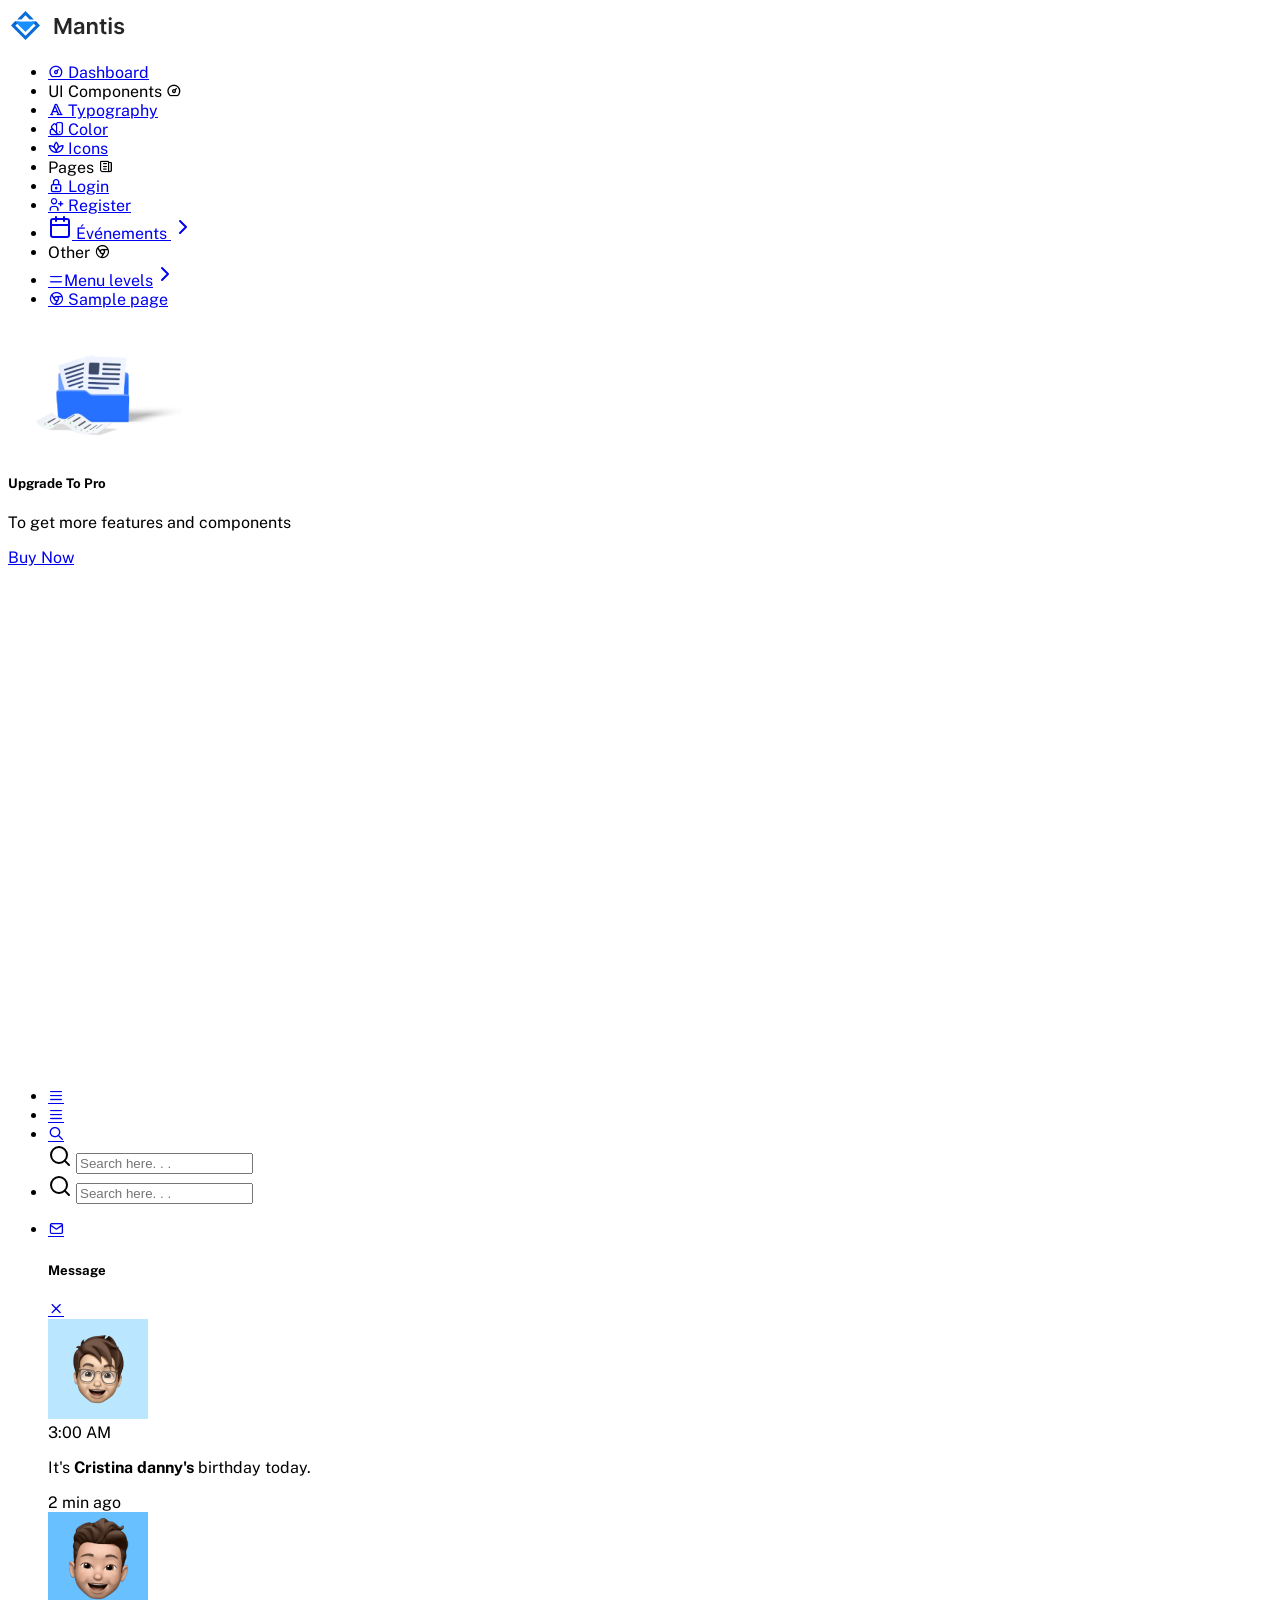
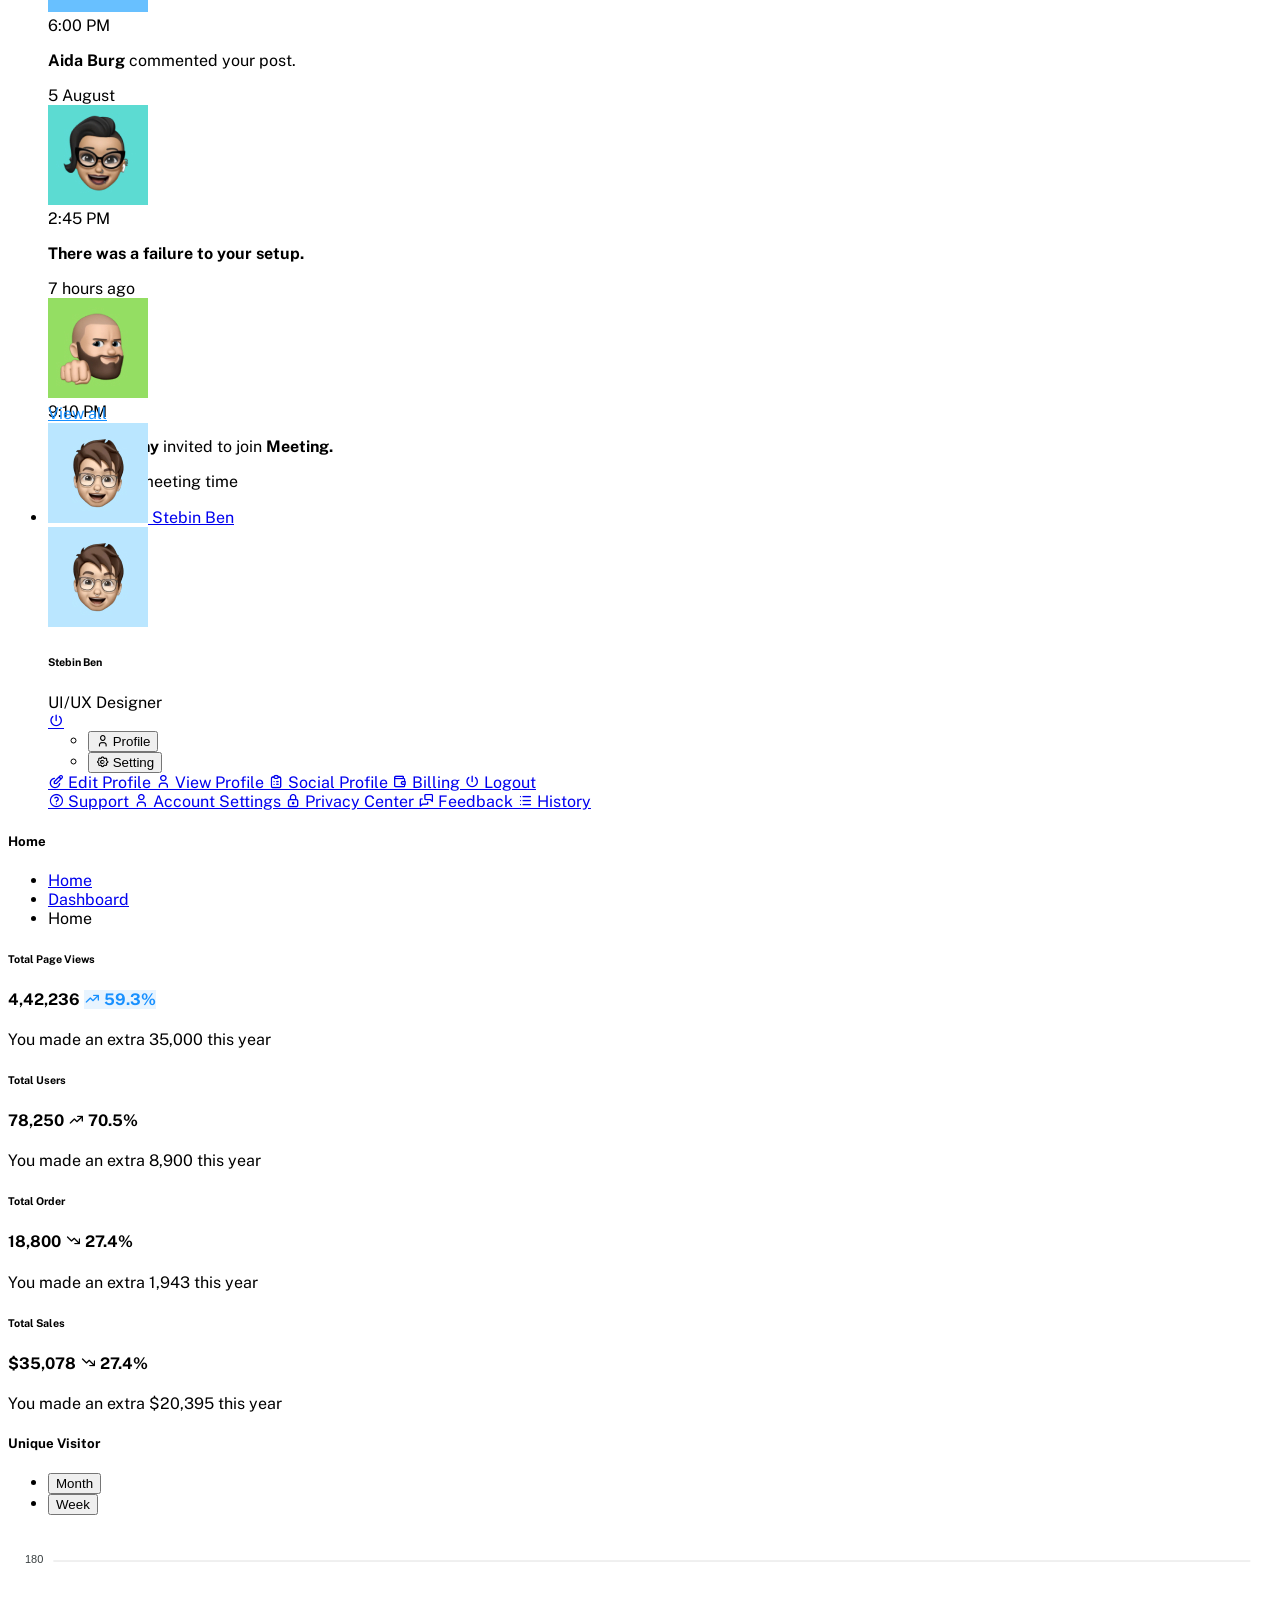
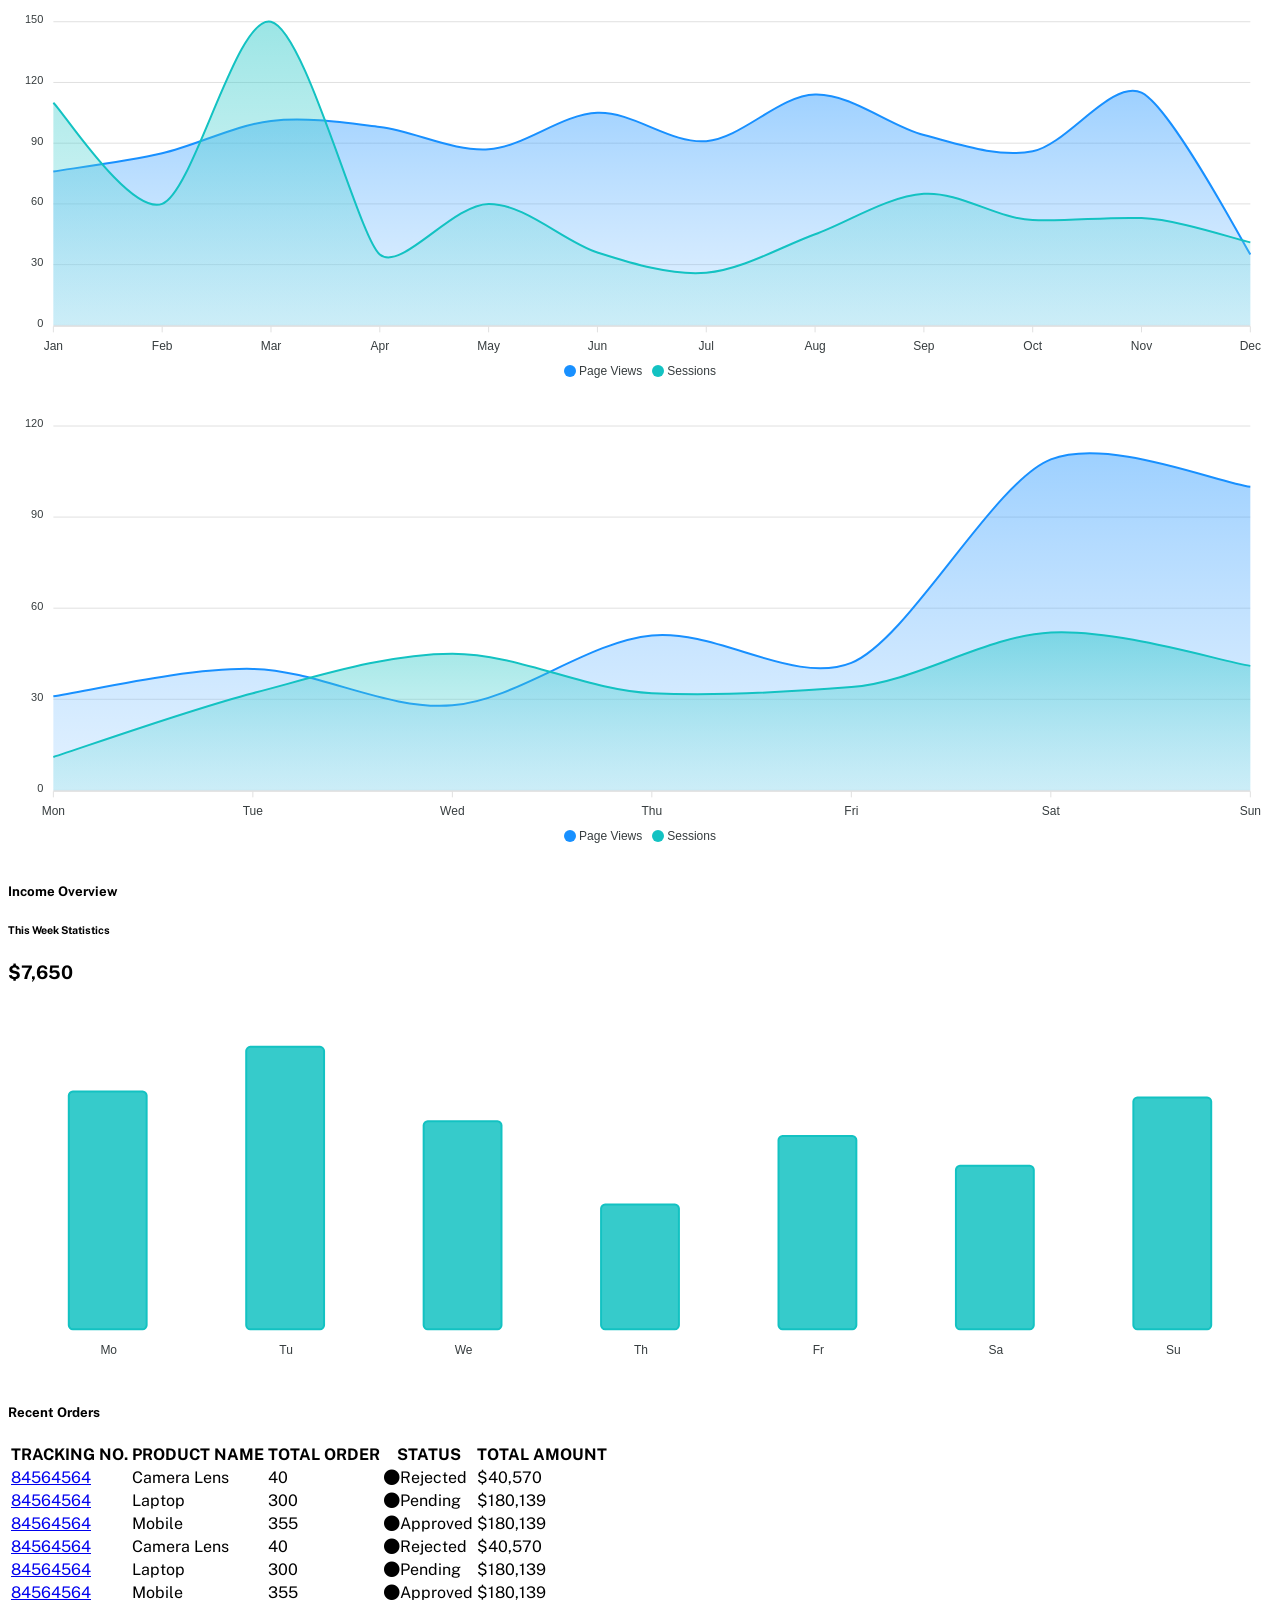
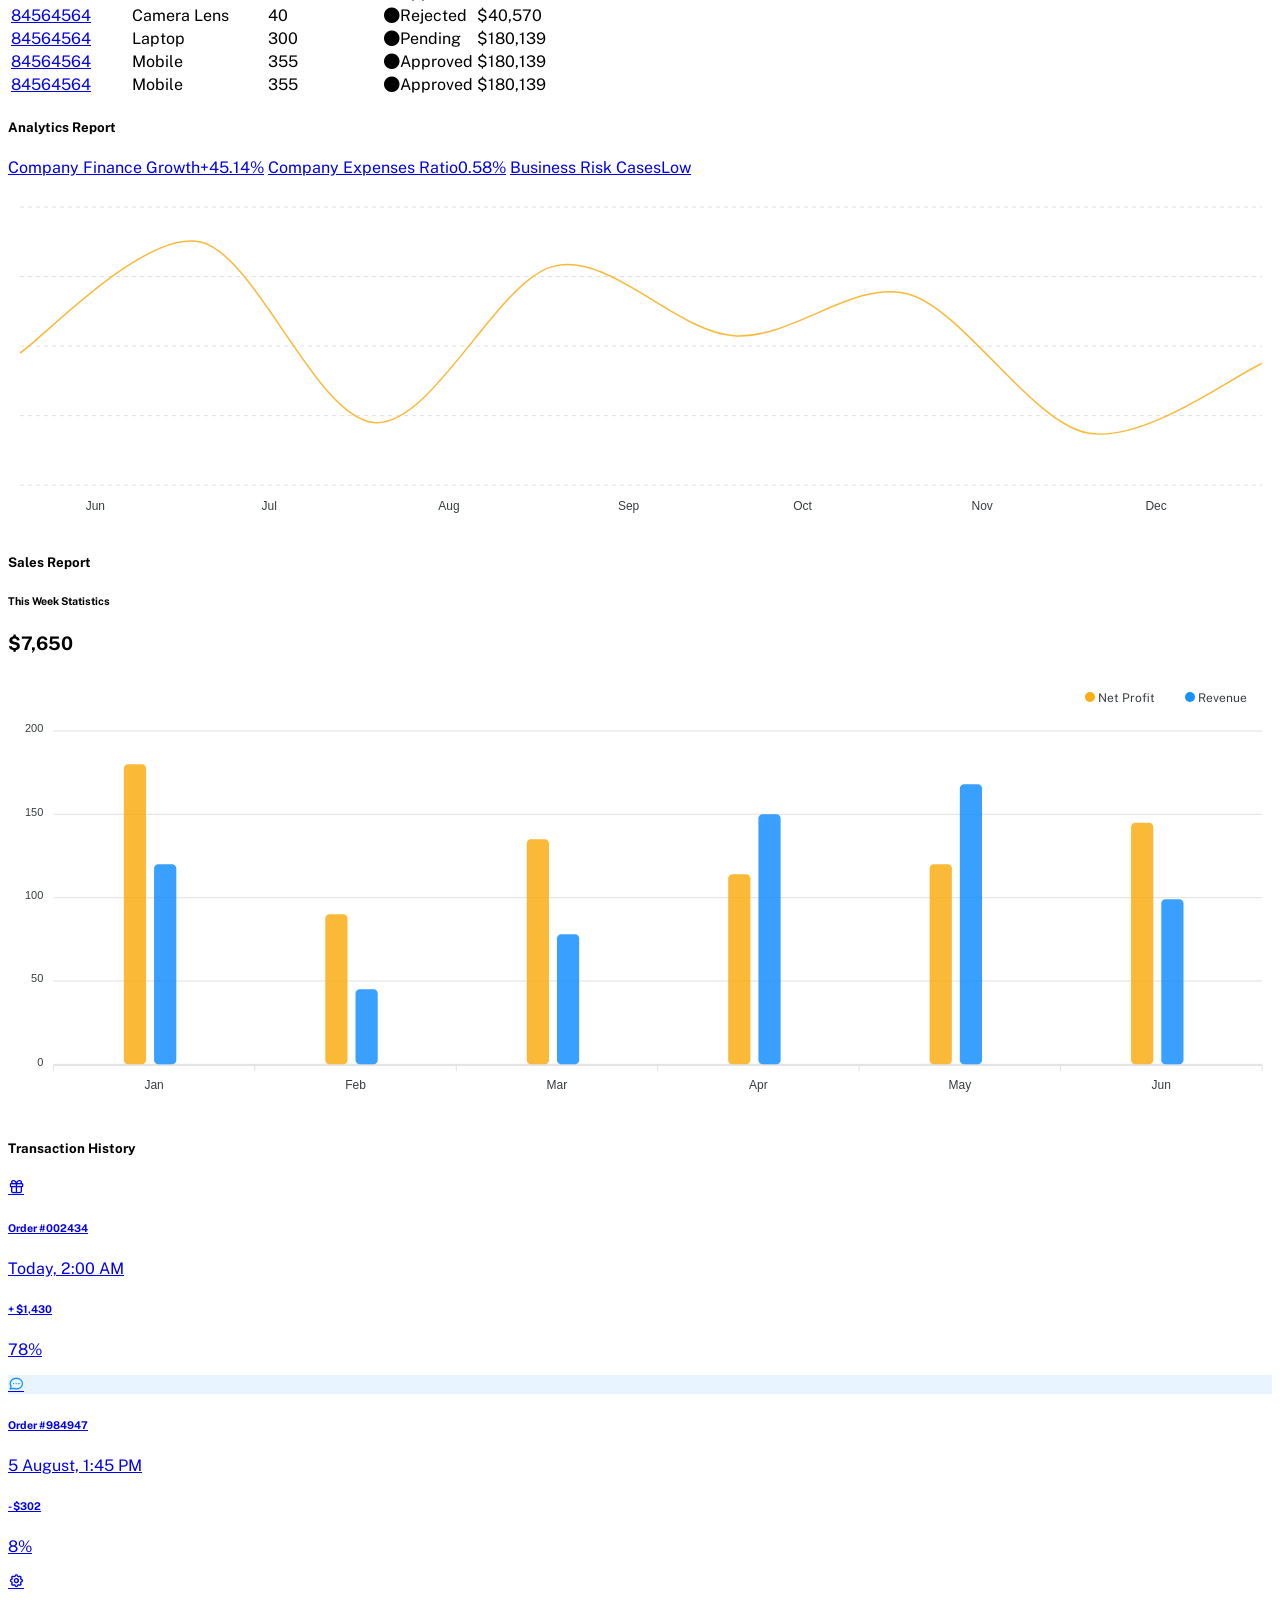
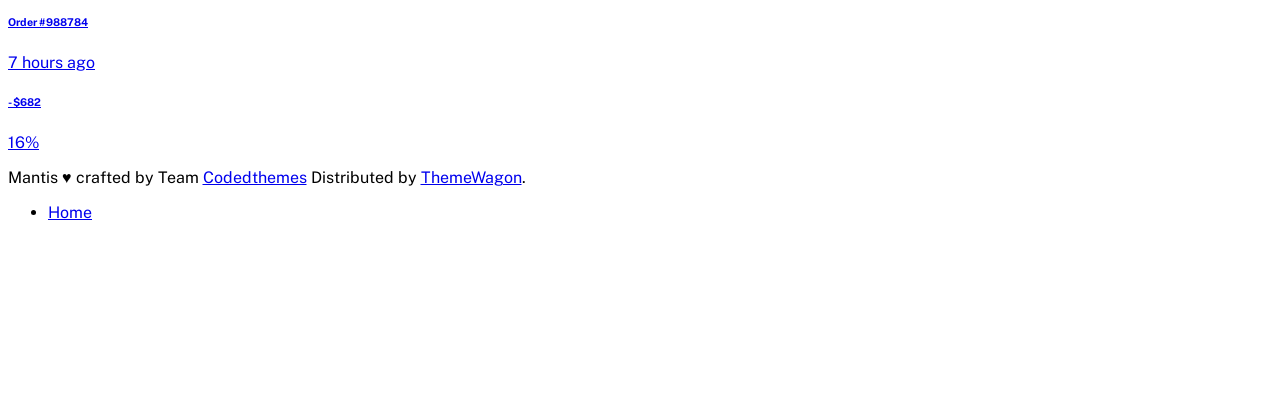
==== commit 1282f48f: "wip" ====
--- a/View/BackOffice/dashboard/index.html
+++ b/View/BackOffice/dashboard/index.html
@@ -96,12 +96,30 @@
             <span class="pc-mtext">Register</span>
           </a>
         </li>
-        <li class="pc-item">
-          <a href="../pages/event.php" class="pc-link">
-            <span class="pc-micon"><i class="ti ti-planet"></i></span>
-            <span class="pc-mtext">Evenements</span>
+        <li class="pc-item pc-hasmenu">
+          <a href="#!" class="pc-link">
+            <span class="pc-icon"><i data-feather="calendar"></i></span>
+            <span class="pc-name">Événements</span>
+            <span class="pc-arrow"><i data-feather="chevron-right"></i></span>
           </a>
-        </li>
+          <ul class="pc-submenu">
+            <li class="pc-item">
+              <a class="pc-link" href="..\pages\eventList.php">Lister les événements</a>
+            </li>
+            <li class="pc-item">
+              <a class="pc-link" href="..\pages\eventForm.php">Ajouter un événement</a>
+            </li>
+            </li>
+            <li class="pc-item">
+              <a class="pc-link" href="..\pages\resList.php">Lister les réservations</a>
+            </li>
+            </li>
+            <li class="pc-item">
+              <a class="pc-link" href="C:\xampp\htdocs\GreenStartConnect\View\BackOffice\pages\resForm.php">Ajouter une réservation</a>
+            </li>
+          </ul>
+        </li>
+        
 
         <li class="pc-item pc-caption">
           <label>Other</label>
